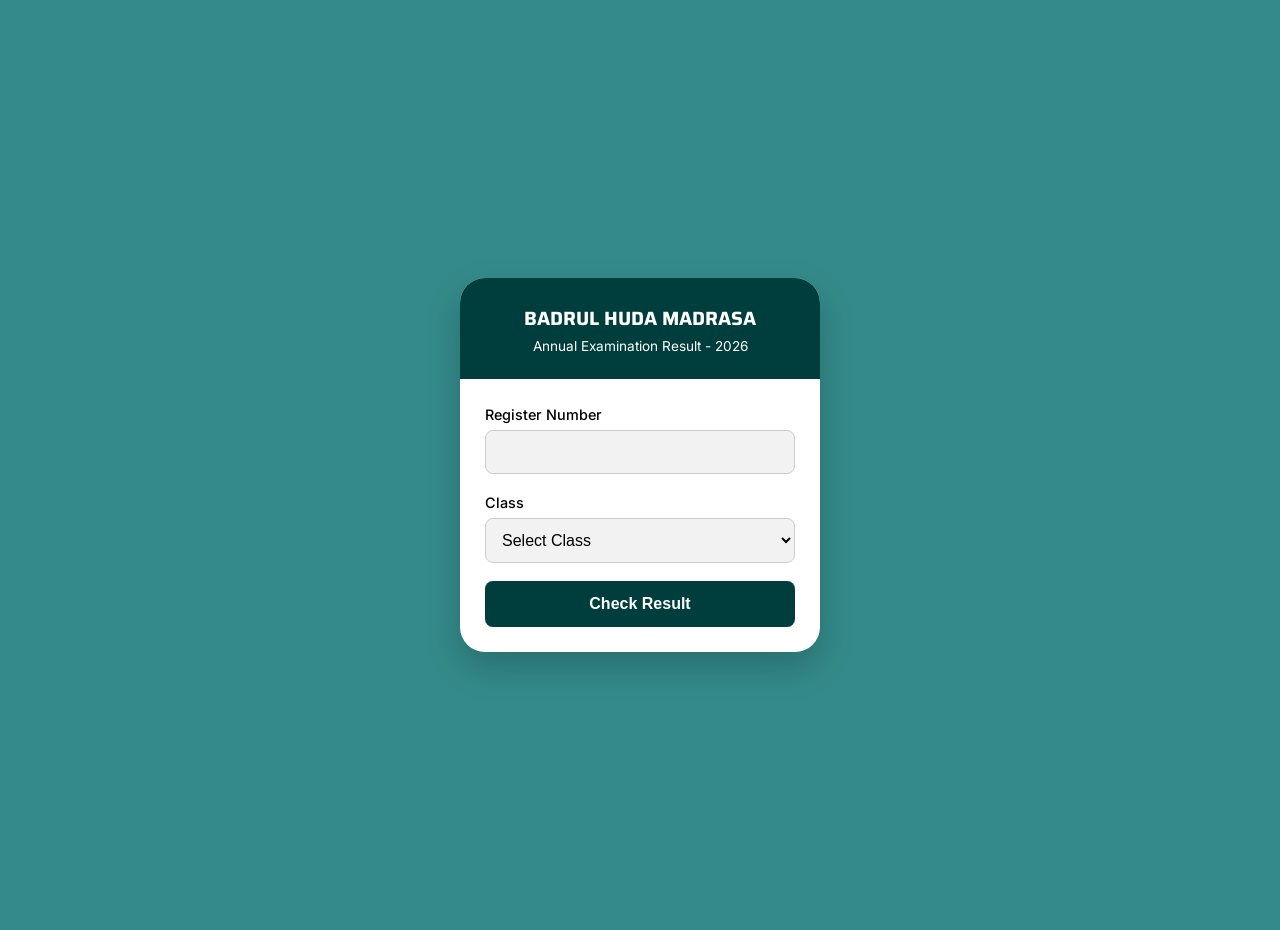
==== check.html @ f96d81f1 "Add files via upload" ====
<!DOCTYPE html>
<html lang="en">
<head>
<meta charset="UTF-8">
<meta name="viewport" content="width=device-width, initial-scale=1.0">
<title>Check Result - Badrul Huda Madrasa</title>

<link href="https://fonts.googleapis.com/css2?family=Saira:wght@600;700&family=Inter:wght@400;500;600&display=swap" rel="stylesheet">

<style>
:root{
--bg:#348a8a;
--dark:#003d3d;
--white:#ffffff;
--input:#f2f2f2;
}

body{
margin:0;
background:var(--bg);
font-family:'Inter',sans-serif;
display:flex;
justify-content:center;
align-items:center;
height:100vh;
padding:15px;
}

.card{
background:var(--white);
width:100%;
max-width:360px;
border-radius:25px;
overflow:hidden;
box-shadow:0 15px 35px rgba(0,0,0,0.2);
}

.header{
background:var(--dark);
color:white;
text-align:center;
padding:25px 15px;
}

.header h1{
font-family:'Saira',sans-serif;
margin:0;
font-size:1.2rem;
text-transform:uppercase;
}

.header p{
margin:5px 0 0;
font-size:0.85rem;
}

.form-body{
padding:25px;
}

label{
font-weight:500;
font-size:0.9rem;
}

input,select{
width:100%;
padding:12px;
margin-top:6px;
margin-bottom:18px;
border-radius:8px;
border:1px solid #ccc;
background:var(--input);
font-size:1rem;
box-sizing:border-box;
}

button{
width:100%;
padding:14px;
border:none;
border-radius:8px;
background:var(--dark);
color:white;
font-weight:600;
font-size:1rem;
cursor:pointer;
}

.loading{
display:none;
text-align:center;
margin-top:15px;
}

.spinner{
border:4px solid #f3f3f3;
border-top:4px solid var(--dark);
border-radius:50%;
width:30px;
height:30px;
animation:spin 1s linear infinite;
margin:10px auto;
}

@keyframes spin{
0%{transform:rotate(0deg);}
100%{transform:rotate(360deg);}
}
</style>
</head>

<body>

<div class="card">
<div class="header">
<h1>Badrul Huda Madrasa</h1>
<p>Annual Examination Result - 2026</p>
</div>

<div class="form-body">

<label>Register Number</label>
<input type="text" id="regNo">

<label>Class</label>
<select id="class">
<option value="" disabled selected>Select Class</option>
<option value="1">Class 1</option>
<option value="2">Class 2</option>
<option value="3">Class 3</option>
<option value="4">Class 4</option>
<option value="6">Class 6</option>
</select>

<button onclick="goToResult()">Check Result</button>

<div class="loading" id="loading">
<div class="spinner"></div>
<div>Please wait...</div>
</div>

</div>
</div>

<script>
function goToResult(){
let reg=document.getElementById("regNo").value.trim();
let cls=document.getElementById("class").value;

if(reg===""||cls===""){
alert("Please enter RegNo and Class");
return;
}

document.getElementById("loading").style.display="block";

setTimeout(()=>{
window.location.href=`result.html?regNo=${reg}&class=${cls}`;
},700);
}
</script>

</body>
</html>
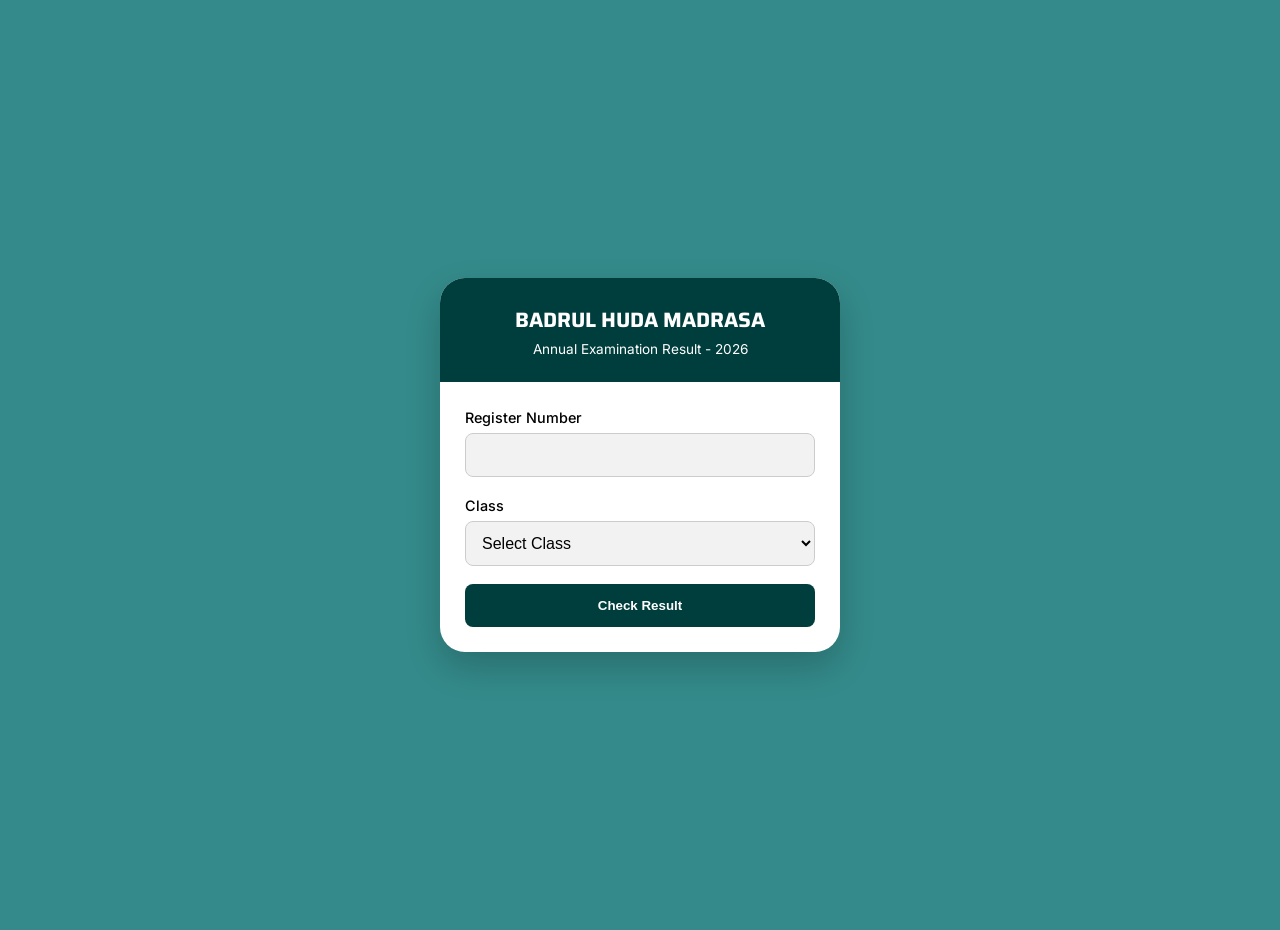
==== commit fd9e742d: "Add files via upload" ====
--- a/check.html
+++ b/check.html
@@ -1,113 +1,12 @@
 <!DOCTYPE html>
-<html lang="en">
+<html>
 <head>
 <meta charset="UTF-8">
 <meta name="viewport" content="width=device-width, initial-scale=1.0">
-<title>Check Result - Badrul Huda Madrasa</title>
+<title>Check Result</title>
 
 <link href="https://fonts.googleapis.com/css2?family=Saira:wght@600;700&family=Inter:wght@400;500;600&display=swap" rel="stylesheet">
-
-<style>
-:root{
---bg:#348a8a;
---dark:#003d3d;
---white:#ffffff;
---input:#f2f2f2;
-}
-
-body{
-margin:0;
-background:var(--bg);
-font-family:'Inter',sans-serif;
-display:flex;
-justify-content:center;
-align-items:center;
-height:100vh;
-padding:15px;
-}
-
-.card{
-background:var(--white);
-width:100%;
-max-width:360px;
-border-radius:25px;
-overflow:hidden;
-box-shadow:0 15px 35px rgba(0,0,0,0.2);
-}
-
-.header{
-background:var(--dark);
-color:white;
-text-align:center;
-padding:25px 15px;
-}
-
-.header h1{
-font-family:'Saira',sans-serif;
-margin:0;
-font-size:1.2rem;
-text-transform:uppercase;
-}
-
-.header p{
-margin:5px 0 0;
-font-size:0.85rem;
-}
-
-.form-body{
-padding:25px;
-}
-
-label{
-font-weight:500;
-font-size:0.9rem;
-}
-
-input,select{
-width:100%;
-padding:12px;
-margin-top:6px;
-margin-bottom:18px;
-border-radius:8px;
-border:1px solid #ccc;
-background:var(--input);
-font-size:1rem;
-box-sizing:border-box;
-}
-
-button{
-width:100%;
-padding:14px;
-border:none;
-border-radius:8px;
-background:var(--dark);
-color:white;
-font-weight:600;
-font-size:1rem;
-cursor:pointer;
-}
-
-.loading{
-display:none;
-text-align:center;
-margin-top:15px;
-}
-
-.spinner{
-border:4px solid #f3f3f3;
-border-top:4px solid var(--dark);
-border-radius:50%;
-width:30px;
-height:30px;
-animation:spin 1s linear infinite;
-margin:10px auto;
-}
-
-@keyframes spin{
-0%{transform:rotate(0deg);}
-100%{transform:rotate(360deg);}
-}
-</style>
+<link rel="stylesheet" href="styl.css">
 </head>
 
 <body>
@@ -118,7 +17,7 @@
 <p>Annual Examination Result - 2026</p>
 </div>
 
-<div class="form-body">
+<div class="content">
 
 <label>Register Number</label>
 <input type="text" id="regNo">
@@ -131,35 +30,20 @@
 <option value="3">Class 3</option>
 <option value="4">Class 4</option>
 <option value="6">Class 6</option>
+<option value="8">Class 8</option>
+<option value="9">Class 9</option>
 </select>
 
 <button onclick="goToResult()">Check Result</button>
 
-<div class="loading" id="loading">
+<div id="loading" class="loading" style="display:none;">
 <div class="spinner"></div>
-<div>Please wait...</div>
+Please wait...
 </div>
 
 </div>
 </div>
 
-<script>
-function goToResult(){
-let reg=document.getElementById("regNo").value.trim();
-let cls=document.getElementById("class").value;
-
-if(reg===""||cls===""){
-alert("Please enter RegNo and Class");
-return;
-}
-
-document.getElementById("loading").style.display="block";
-
-setTimeout(()=>{
-window.location.href=`result.html?regNo=${reg}&class=${cls}`;
-},700);
-}
-</script>
-
+<script src="check.js"></script>
 </body>
 </html>
--- a/styl.css
+++ b/styl.css
@@ -0,0 +1,129 @@
+:root{
+--bg:#348a8a;
+--dark:#003d3d;
+--white:#ffffff;
+--green:#28a745;
+--red:#dc3545;
+--input:#f2f2f2;
+}
+
+body{
+margin:0;
+font-family:'Inter',sans-serif;
+background:var(--bg);
+display:flex;
+justify-content:center;
+align-items:center;
+min-height:100vh;
+padding:15px;
+}
+
+.card{
+background:var(--white);
+width:100%;
+max-width:400px;
+border-radius:25px;
+overflow:hidden;
+box-shadow:0 15px 35px rgba(0,0,0,0.2);
+}
+
+.header{
+background:var(--dark);
+color:white;
+text-align:center;
+padding:25px 15px;
+}
+
+.header h1{
+font-family:'Saira',sans-serif;
+margin:0;
+font-size:1.3rem;
+text-transform:uppercase;
+}
+
+.header p{
+margin:5px 0 0;
+font-size:0.85rem;
+}
+
+.content{
+padding:25px;
+}
+
+label{
+font-weight:500;
+font-size:0.9rem;
+}
+
+input,select{
+width:100%;
+padding:12px;
+margin-top:6px;
+margin-bottom:18px;
+border-radius:8px;
+border:1px solid #ccc;
+background:var(--input);
+font-size:1rem;
+box-sizing:border-box;
+}
+
+button{
+width:100%;
+padding:14px;
+border:none;
+border-radius:8px;
+background:var(--dark);
+color:white;
+font-weight:600;
+cursor:pointer;
+}
+
+.loading{
+text-align:center;
+}
+
+.spinner{
+border:4px solid #f3f3f3;
+border-top:4px solid var(--dark);
+border-radius:50%;
+width:35px;
+height:35px;
+animation:spin 1s linear infinite;
+margin:10px auto;
+}
+
+@keyframes spin{
+0%{transform:rotate(0deg);}
+100%{transform:rotate(360deg);}
+}
+
+table{
+width:100%;
+border-collapse:collapse;
+margin-bottom:15px;
+font-size:0.9rem;
+}
+
+td,th{
+border:1px solid #ccc;
+padding:8px;
+}
+
+th{
+background:var(--dark);
+color:white;
+}
+
+.status{
+text-align:center;
+font-weight:700;
+}
+
+.pass{color:var(--green);}
+.fail{color:var(--red);}
+
+@media print{
+body{background:white;}
+button{display:none;}
+.card{box-shadow:none;border:1px solid #eee;}
+}
